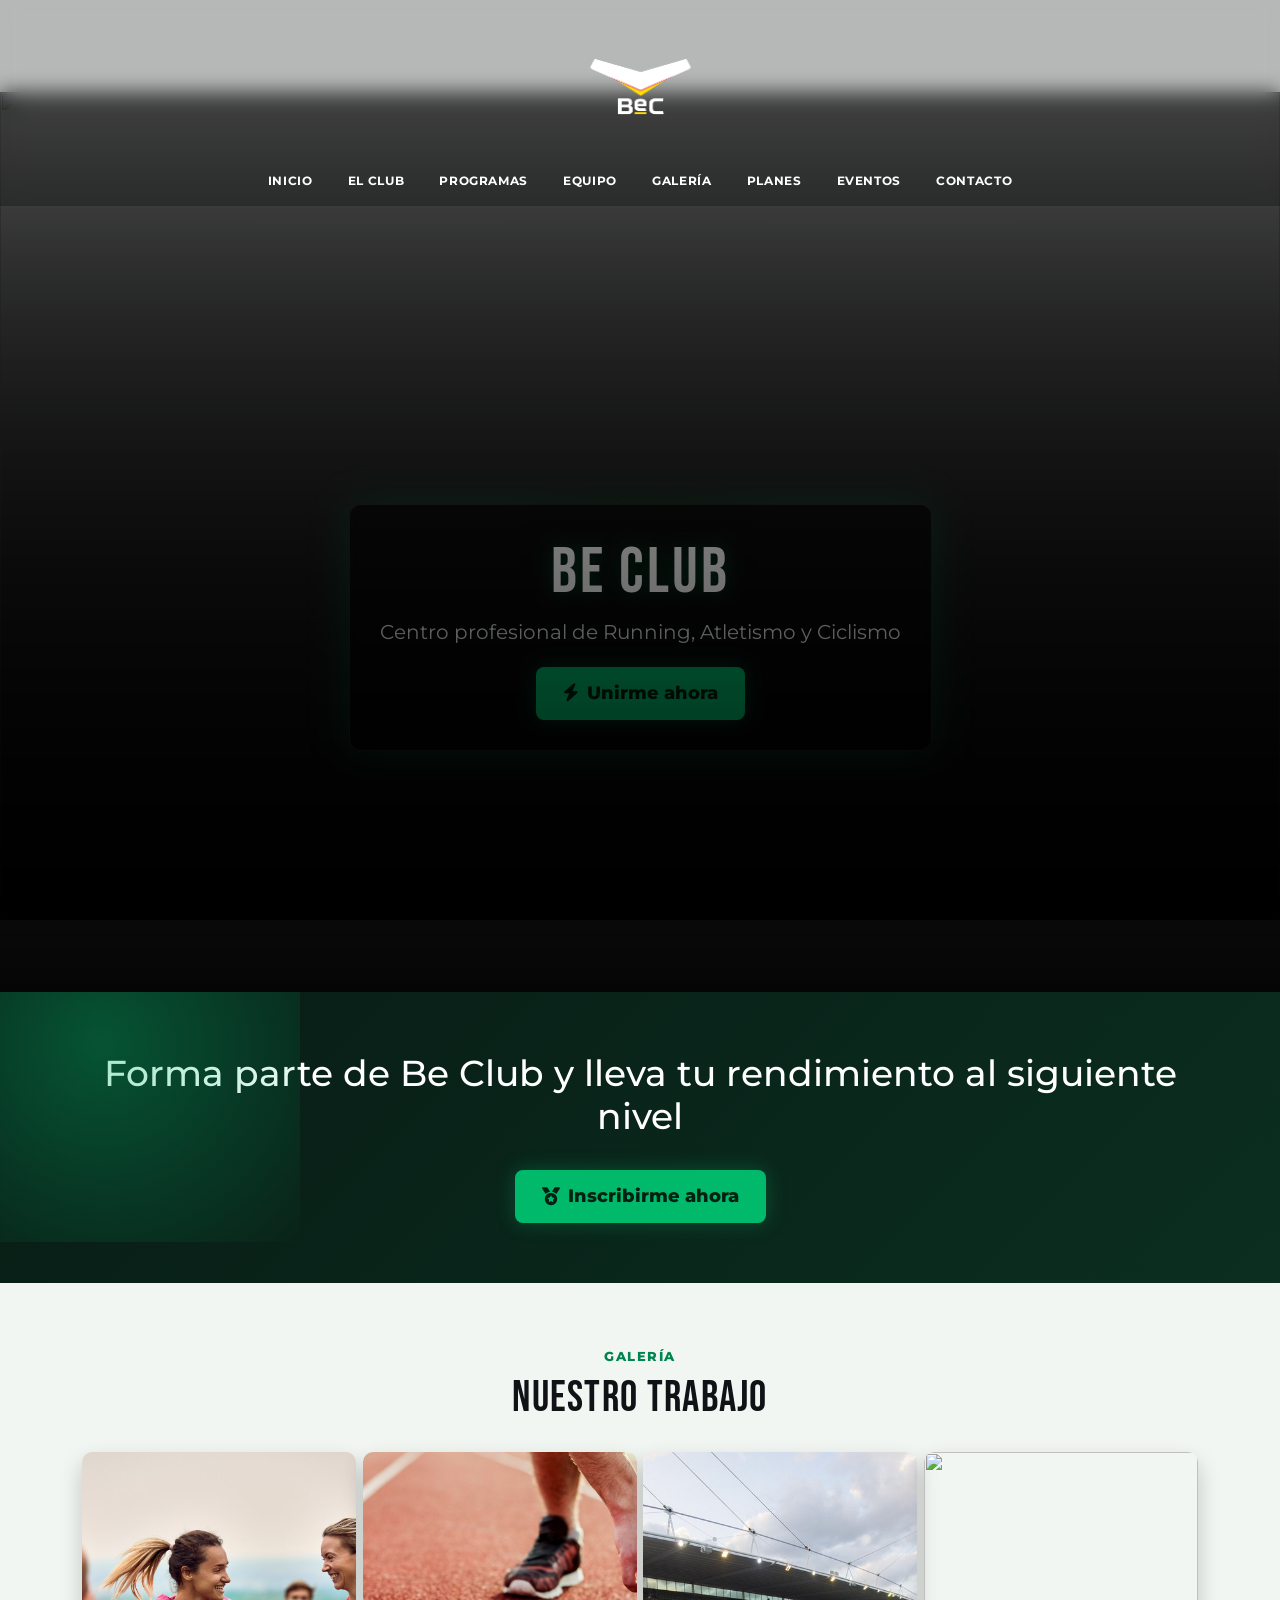
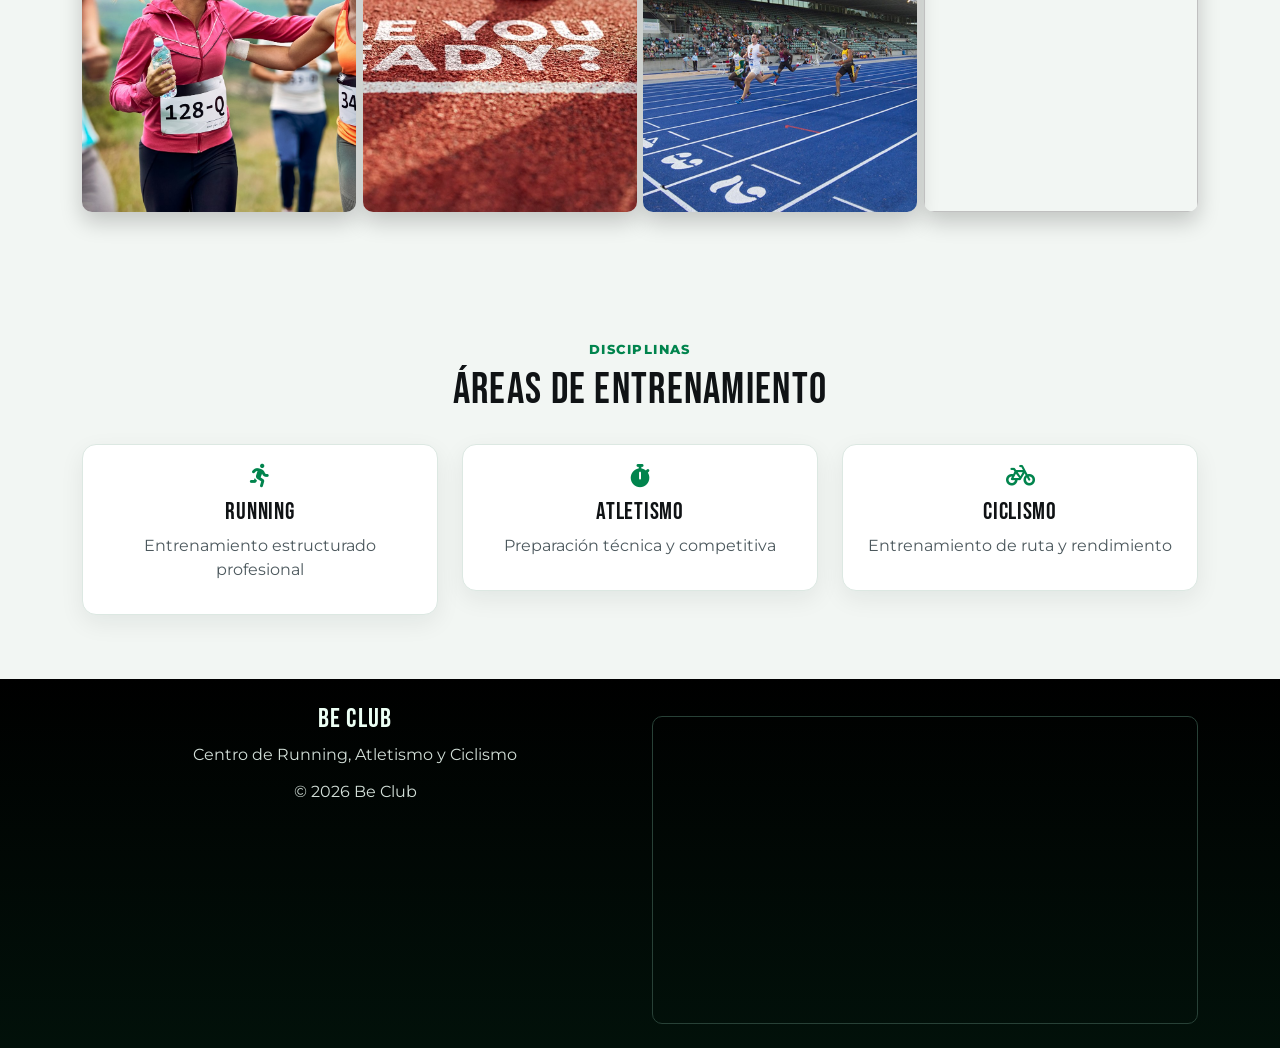
==== index.html @ 6abadcc3 "commit" ====
<!DOCTYPE html>
<html lang="es">
<head>

<meta charset="UTF-8">
<meta name="viewport" content="width=device-width, initial-scale=1.0">

<title>Be Club | Centro de Running, Atletismo y Ciclismo</title>

<meta name="keywords" content="running, atletismo, ciclismo, club deportivo, entrenamiento, alto rendimiento, bogota">
<meta name="author" content="Daniel Camargo">
<meta name="description" content="Be Club es un centro de rendimiento especializado en running, atletismo y ciclismo.">

<link rel="preconnect" href="https://fonts.googleapis.com">

<link href="https://fonts.googleapis.com/css2?family=Bebas+Neue&family=Montserrat:wght@400;500;700;800&display=swap" rel="stylesheet">

<link rel="stylesheet" href="https://cdn.jsdelivr.net/npm/bootstrap@5.3.3/dist/css/bootstrap.min.css">

<link rel="stylesheet" href="https://cdnjs.cloudflare.com/ajax/libs/font-awesome/6.5.2/css/all.min.css">

<link rel="stylesheet" href="style1.css">
<link rel="stylesheet" href="elite.css">
<link rel="stylesheet" href="ultra-elite.css">


<style>

/* HERO MEJORADO */

.hero-section{

margin-top:92px;

}

.carousel-item{

height:92vh;

min-height:600px;

}

.carousel-item img{

height:100%;

object-fit:cover;

filter:brightness(65%);

}

.carousel-caption{

bottom:18%;

animation:fadeUp 1.5s ease;

}

.caption-box{

background:rgba(0,0,0,0.55);

padding:30px;

border-radius:12px;

backdrop-filter:blur(4px);

}

.caption-box h1{

font-size:64px;

font-family:'Bebas Neue';

letter-spacing:3px;

}

.caption-box p{

font-size:20px;

margin-bottom:20px;

}

.btn-main{

font-size:18px;

padding:12px 26px;

}

/* CTA */

.cta-strip{

background:linear-gradient(135deg,#081c15,#0b2e20);

padding:60px 0;

}

.cta-strip h2{

font-size:36px;

}

/* animacion */

@keyframes fadeUp{

from{

opacity:0;

transform:translateY(40px);

}

to{

opacity:1;

transform:translateY(0);

}

}

</style>


</head>

<body>


<header class="navbar">

<div class="logo">

<a href="index.html">

<img src="img/Logo_Final_BeClub-03.png" alt="Be Club">

</a>

</div>


<nav class="menu">

<ul>

<li><a href="index.html">Inicio</a></li>

<li><a href="info_club.html">El Club</a></li>

<li><a href="servicios.html">Programas</a></li>

<li><a href="instructores.html">Equipo</a></li>

<li><a href="galeria.html">Galería</a></li>

<li><a href="planes.html">Planes</a></li>

<li><a href="eventos.html">Eventos</a></li>

<li><a href="formularios/formulario.html">Contacto</a></li>

</ul>

</nav>

</header>



<!-- HERO MEJORADO -->

<section class="hero-section">

<div id="carouselExampleCaptions" class="carousel slide carousel-fade" data-bs-ride="carousel">


<div class="carousel-inner">


<div class="carousel-item active">

<img src="img/IMG_3329.jpg" class="d-block w-100">

<div class="carousel-caption">

<div class="caption-box">

<h1>BE CLUB</h1>

<p>

Centro profesional de Running, Atletismo y Ciclismo

</p>

<a class="btn-main" href="formularios/formulario.html">

<i class="fa-solid fa-bolt"></i>

Unirme ahora

</a>

</div>

</div>

</div>



<div class="carousel-item">

<img src="img/8.jpg" class="d-block w-100">

<div class="carousel-caption">

<div class="caption-box">

<h1>Entrena como profesional</h1>

<p>

Programas diseñados con metodología de alto rendimiento

</p>

<a class="btn-main" href="planes.html">

Ver programas

</a>

</div>

</div>

</div>


<div class="carousel-item">

<img src="img/13.jpg" class="d-block w-100">

<div class="carousel-caption">

<div class="caption-box">

<h1>Supera tus límites</h1>

<p>

Entrenamiento profesional en Running, Atletismo y Ciclismo

</p>

<a class="btn-main" href="formularios/formulario.html">

Inscribirme

</a>

</div>

</div>

</div>


</div>


</div>

</section>



<!-- CTA -->

<section class="cta-strip">

<div class="container text-center">

<h2>

Forma parte de Be Club y lleva tu rendimiento al siguiente nivel

</h2>

<br>

<a class="btn-main" href="formularios/formulario.html">

<i class="fa-solid fa-medal"></i>

Inscribirme ahora

</a>

</div>

</section>



<!-- GALERIA -->

<section id="trabajo" class="section-block">

<div class="container">

<div class="section-header text-center">

<p class="section-tag">Galería</p>

<h2>Nuestro Trabajo</h2>

</div>

<div class="contenedor-galeria">

<div class="galeria">

<div class="contenedor-imagen">

<img src="img/13.jpg">

</div>

<div class="contenedor-imagen">

<img src="img/12.jpg">

</div>

<div class="contenedor-imagen">

<img src="img/8.jpg">

</div>

<div class="contenedor-imagen">

<img src="img/IMG_3234.jpg">

</div>

</div>

</div>

</div>

</section>



<!-- DISCIPLINAS -->

<section class="section-block">

<div class="container">

<div class="section-header text-center">

<p class="section-tag">Disciplinas</p>

<h2>Áreas de Entrenamiento</h2>

</div>

<div class="row g-4">


<div class="col-md-4">

<div class="feature-card text-center">

<i class="fa-solid fa-person-running"></i>

<h3>Running</h3>

<p>Entrenamiento estructurado profesional</p>

</div>

</div>


<div class="col-md-4">

<div class="feature-card text-center">

<i class="fa-solid fa-stopwatch"></i>

<h3>Atletismo</h3>

<p>Preparación técnica y competitiva</p>

</div>

</div>


<div class="col-md-4">

<div class="feature-card text-center">

<i class="fa-solid fa-bicycle"></i>

<h3>Ciclismo</h3>

<p>Entrenamiento de ruta y rendimiento</p>

</div>

</div>


</div>

</div>

</section>



<!-- FOOTER CON MAPA -->

<footer class="site-footer py-4">

<div class="container">

<div class="row">

<div class="col-md-6 text-center">

<h5>Be Club</h5>

<p>Centro de Running, Atletismo y Ciclismo</p>

<p>© <span id="year"></span> Be Club</p>

</div>


<div class="col-md-6">

<div class="ratio ratio-16x9 map-frame">

<iframe

src="https://www.google.com/maps/embed?pb=!1m18!1m12!1m3!1d63623.18732448249!2d-74.1394275263123!3d4.6917374873917606"

loading="lazy">

</iframe>

</div>

</div>


</div>

</div>

</footer>



<script src="https://cdn.jsdelivr.net/npm/bootstrap@5.3.3/dist/js/bootstrap.bundle.min.js"></script>


<script>

document.getElementById("year").textContent = new Date().getFullYear();

const navbar = document.querySelector(".navbar");

window.addEventListener("scroll", function(){

navbar.classList.toggle("scrolled", window.scrollY > 20);

});


</script>


<script>

const reveals = document.querySelectorAll(".section-block");

window.addEventListener("scroll", () => {

reveals.forEach(section => {

const top = section.getBoundingClientRect().top;

if(top < window.innerHeight - 100){

section.classList.add("active");

}

});

});

</script>

</body>
</html>
---- style1.css ----
:root {
    --bg-dark: #09120e;
    --bg-light: #f2f6f3;
    --text-dark: #101315;
    --text-soft: #4c585d;
    --brand: #00b96b;
    --brand-strong: #01844d;
    --card-bg: #ffffff;
    --stroke: #dce8e2;
}

* {
    box-sizing: border-box;
}

html {
    scroll-behavior: smooth;
}

body {
    margin: 0;
    padding: 0;
    font-family: 'Montserrat', sans-serif;
    color: var(--text-dark);
    background: var(--bg-light);
}

img {
    max-width: 100%;
    display: block;
}

section,
footer {
    scroll-margin-top: 92px;
}

.navbar {
    position: fixed;
    top: 0;
    left: 0;
    right: 0;
    z-index: 1000;
    display: flex;
    flex-direction: column;
    align-items: center;
    gap: 0.6rem;
    padding: 0.85rem 1rem;
    background: linear-gradient(180deg, rgba(3, 16, 10, 0.95), rgba(3, 16, 10, 0.6));
    backdrop-filter: blur(4px);
    transition: background-color 0.25s ease, box-shadow 0.25s ease;
}

.navbar.scrolled {
    background: rgba(8, 20, 14, 0.97);
    box-shadow: 0 8px 24px rgba(0, 0, 0, 0.25);
}

.logo img {
    width: 145px;
}

.menu ul {
    list-style: none;
    display: flex;
    flex-wrap: wrap;
    justify-content: center;
    gap: 0.6rem;
    margin: 0;
    padding: 0;
}

.menu a {
    text-decoration: none;
    color: #ffffff;
    font-weight: 700;
    text-transform: uppercase;
    letter-spacing: 0.05em;
    font-size: 0.78rem;
    padding: 0.55rem 0.8rem;
    border-radius: 999px;
    transition: background-color 0.25s ease, color 0.25s ease;
}

.menu a:hover,
.menu a:focus-visible {
    background: var(--brand);
    color: #03120b;
}

.hero-section {
    margin-top: 92px;
}

.carousel-item {
    position: relative;
    min-height: calc(100vh - 92px);
    max-height: 860px;
}

.carousel-item::before {
    content: "";
    position: absolute;
    inset: 0;
    background: linear-gradient(180deg, rgba(0, 0, 0, 0.15) 0%, rgba(0, 0, 0, 0.58) 100%);
    z-index: 1;
}

.carousel-item img {
    width: 100%;
    height: calc(100vh - 92px);
    min-height: 420px;
    object-fit: cover;
}

.carousel-caption {
    z-index: 2;
    bottom: 4rem;
}

.caption-box {
    display: inline-block;
    max-width: 760px;
    background: rgba(8, 18, 13, 0.55);
    border: 1px solid rgba(255, 255, 255, 0.2);
    border-radius: 14px;
    backdrop-filter: blur(3px);
    padding: 1.25rem 1.5rem;
}

.caption-box h1,
.caption-box h2,
.section-header h2,
.feature-card h3,
.coach-card h3,
.store-card h3,
.about h2,
.events h2,
.accordion-button {
    font-family: 'Bebas Neue', sans-serif;
    letter-spacing: 0.03em;
}

.caption-box h1,
.caption-box h2 {
    color: #ffffff;
    font-size: clamp(2rem, 3.8vw, 3.25rem);
    margin-bottom: 0.35rem;
}

.caption-box p {
    color: #edf4ef;
    font-size: clamp(0.95rem, 1.5vw, 1.15rem);
    margin-bottom: 1rem;
}

.btn-main {
    display: inline-flex;
    align-items: center;
    gap: 0.5rem;
    text-decoration: none;
    background: var(--brand);
    color: #042012;
    font-weight: 800;
    padding: 0.72rem 1.25rem;
    border-radius: 8px;
    border: 1px solid transparent;
    transition: transform 0.22s ease, background-color 0.22s ease, color 0.22s ease;
}

.btn-main:hover,
.btn-main:focus-visible {
    transform: translateY(-1px);
    background: var(--brand-strong);
    color: #e9fff3;
}

.cta-strip {
    background: linear-gradient(110deg, #061910 0%, #0e2a1a 45%, #1a3f28 100%);
    color: #ffffff;
    padding: 2rem 1rem;
}

.cta-content {
    display: flex;
    flex-wrap: wrap;
    align-items: center;
    justify-content: space-between;
    gap: 1rem;
}

.cta-content h2 {
    margin: 0;
    font-size: clamp(1.3rem, 3vw, 2rem);
}

.section-block {
    padding: 4rem 0;
}

.light-section {
    background: #ffffff;
}

.section-header {
    margin-bottom: 1.7rem;
}

.section-tag {
    margin: 0;
    text-transform: uppercase;
    letter-spacing: 0.11em;
    color: var(--brand-strong);
    font-size: 0.82rem;
    font-weight: 800;
}

.section-header h2 {
    margin: 0.35rem 0 0;
    font-size: clamp(1.8rem, 4vw, 2.7rem);
}

.feature-card,
.coach-card,
.store-card {
    background: var(--card-bg);
    border: 1px solid var(--stroke);
    border-radius: 14px;
    padding: 1.2rem;
    box-shadow: 0 8px 24px rgba(15, 31, 23, 0.07);
    transition: transform 0.2s ease, box-shadow 0.2s ease;
}

.feature-card:hover,
.coach-card:hover,
.store-card:hover {
    transform: translateY(-4px);
    box-shadow: 0 14px 28px rgba(15, 31, 23, 0.12);
}

.feature-card i {
    color: var(--brand-strong);
    font-size: 1.45rem;
    margin-bottom: 0.65rem;
}

.feature-card h3,
.coach-card h3,
.store-card h3 {
    font-size: 1.5rem;
    margin: 0 0 0.45rem;
}

.feature-card p,
.coach-card p,
.store-card p,
.about p,
.events p,
.events li,
.accordion-body,
.site-footer p {
    color: var(--text-soft);
    margin-bottom: 0.8rem;
}

.feature-card a,
.store-card a {
    color: var(--brand-strong);
    font-weight: 700;
    text-decoration: none;
}

.contenedor-galeria {
    display: flex;
    justify-content: center;
}

.galeria {
    display: flex;
    gap: 0.6rem;
    width: 100%;
    align-items: stretch; /* asegura misma altura */
}

.contenedor-imagen {
    flex: 1;
    height: 360px;
    overflow: hidden;
    border-radius: 12px;
    position: relative;
}

.galeria {
    display: flex;
    gap: 0.4rem;
    width: 100%;
}

.contenedor-imagen figure {
    width: 100%;
    height: 100%;
    margin: 0; /* elimina espacio extra */
}

.contenedor-imagen img {
    width: 100%;
    height: 100%;
    object-fit: cover; /* llena el cuadro sin deformarse */
    object-position: center; /* centra la imagen */
}

.contenedor-imagen {
    flex: 1;
    height: 360px;
    overflow: hidden;
    border-radius: 10px;
    box-shadow: 0 10px 22px rgba(0, 0, 0, 0.2);
    transition: flex 0.38s ease;
}

.contenedor-imagen img {
    width: 100%;
    height: 100%;
    object-fit: cover;
}

.contenedor-imagen:hover {
    flex: 2;
}

.about h2,
.events h2 {
    font-size: clamp(1.8rem, 3.5vw, 2.5rem);
}

.coach-card img {
    width: 100%;
    aspect-ratio: 4 / 3;
    object-fit: cover;
    border-radius: 9px;
    margin-bottom: 0.8rem;
}

.events ul {
    list-style: none;
    padding-left: 0;
    margin-bottom: 1rem;
}

.events li {
    padding-left: 1.5rem;
    position: relative;
}

.events li::before {
    content: "";
    width: 0.55rem;
    height: 0.55rem;
    border-radius: 50%;
    background: var(--brand);
    position: absolute;
    left: 0;
    top: 0.45rem;
}

.store-card .price {
    font-size: 1.1rem;
    font-weight: 800;
    color: #102b1b;
}

.store-card.featured {
    border: 2px solid var(--brand);
}

.accordion-item {
    border: 1px solid var(--stroke);
    margin-bottom: 0.7rem;
    border-radius: 8px;
    overflow: hidden;
}

.accordion-button {
    font-size: 1.35rem;
    background: #ffffff;
    color: #133120;
}

.accordion-button:not(.collapsed) {
    background: #e8f8ef;
    color: #0f2f1d;
}

.accordion-button:focus {
    box-shadow: 0 0 0 0.2rem rgba(0, 185, 107, 0.18);
}

.site-footer {
    background: #0a1610;
    color: #ecfff4;
}

.site-footer h5 {
    font-family: 'Bebas Neue', sans-serif;
    letter-spacing: 0.04em;
    font-size: 1.7rem;
}

.site-footer p,
.site-footer a {
    color: #d2dfd8;
}

.site-footer a {
    text-decoration: none;
}

.site-footer a:hover {
    color: #ffffff;
}

.social-list li {
    margin-bottom: 0.45rem;
}

.social-list i {
    width: 1.1rem;
    margin-right: 0.4rem;
}

.map-frame {
    margin-top: 0.8rem;
    border: 1px solid #284137;
    border-radius: 10px;
    overflow: hidden;
}

.site-footer hr {
    border-color: rgba(255, 255, 255, 0.2);
}

.footer-copy p {
    margin: 0;
}

@media (max-width: 991.98px) {
    .navbar {
        padding: 0.75rem;
    }

    .menu a {
        font-size: 0.72rem;
        padding: 0.45rem 0.7rem;
    }

    .carousel-caption {
        bottom: 2.5rem;
    }

    .caption-box {
        padding: 0.95rem 1.05rem;
    }

    .contenedor-imagen,
    .contenedor-imagen img {
        height: 280px;
    }
}

@media (max-width: 767.98px) {
    .hero-section {
        margin-top: 110px;
    }

    .carousel-item,
    .carousel-item img {
        min-height: 420px;
        height: 420px;
    }

    .carousel-caption {
        display: block !important;
    }

    .caption-box {
        max-width: 90%;
    }

    .cta-content {
        justify-content: center;
        text-align: center;
    }

    .galeria {
        flex-direction: column;
    }

    .contenedor-imagen,
    .contenedor-imagen:hover {
        flex: initial;
        height: 220px;
    }

    .section-block {
        padding: 3rem 0;
    }
}




/* ============================= */
/* HERO IMPACTO PROFESIONAL */
/* ============================= */

.hero-section {

position: relative;

overflow: hidden;

}

/* overlay extra profesional */

.carousel-item::after {

content:"";

position:absolute;

inset:0;

background:

linear-gradient(

180deg,

rgba(0,0,0,0.25) 0%,

rgba(0,0,0,0.55) 50%,

rgba(0,0,0,0.85) 100%

);

z-index:1;

}


/* caption animacion */

.carousel-caption {

z-index:3;

animation: heroFade 1.2s ease;

}


/* caja hero mejorada */

.caption-box {

box-shadow:

0 20px 60px rgba(0,0,0,0.45),

0 0 0 1px rgba(255,255,255,0.05);

}


/* titulo hero impacto */

.caption-box h1 {

font-size: clamp(2.8rem, 6vw, 5rem);

letter-spacing: 0.08em;

text-shadow:

0 4px 20px rgba(0,0,0,0.6);

}


/* texto hero */

.caption-box p {

font-size: clamp(1.1rem, 2vw, 1.4rem);

opacity: 0.95;

}


/* boton hero pro */

.btn-main {

box-shadow:

0 6px 18px rgba(0,185,107,0.35);

}

.btn-main:hover {

box-shadow:

0 10px 28px rgba(0,185,107,0.55);

}


/* ============================= */
/* NAVBAR PROFESIONAL */
/* ============================= */

.navbar {

transition: all 0.3s ease;

}

.navbar.scrolled {

background: rgba(4,14,9,0.98);

box-shadow:

0 6px 24px rgba(0,0,0,0.4);

}


/* ============================= */
/* CTA IMPACTO */
/* ============================= */

.cta-strip {

background:

linear-gradient(

90deg,

#03150d,

#083a22,

#03150d

);

position: relative;

overflow:hidden;

}

.cta-strip::before {

content:"";

position:absolute;

width:400px;

height:400px;

background: radial-gradient(

circle,

rgba(0,185,107,0.35),

transparent

);

top:-150px;

left:-100px;

}


/* ============================= */
/* CARDS PROFESIONALES */
/* ============================= */

.feature-card {

transition: all 0.3s ease;

}

.feature-card:hover {

transform: translateY(-8px) scale(1.02);

box-shadow:

0 20px 50px rgba(0,0,0,0.15);

}


/* ============================= */
/* GALERIA EFECTO PRO */
/* ============================= */

.contenedor-imagen {

transition: all 0.4s ease;

}

.contenedor-imagen:hover {

transform: scale(1.03);

z-index:2;

}


/* ============================= */
/* FOOTER PROFESIONAL */
/* ============================= */

.site-footer {

background:

linear-gradient(

180deg,

#08140e,

#020805

);

}


/* ============================= */
/* ANIMACIONES */
/* ============================= */

@keyframes heroFade {

from {

opacity:0;

transform: translateY(30px);

}

to {

opacity:1;

transform: translateY(0);

}

}


/* ============================= */
/* EFECTO ENTRADA SUAVE */
/* ============================= */

.section-block {

animation: sectionFade 1s ease;

}

@keyframes sectionFade {

from {

opacity:0;

transform: translateY(40px);

}

to {

opacity:1;

transform: translateY(0);

}

}
---- elite.css ----
/* ============================= */
/* HERO VIDEO / SUPER HERO */
/* ============================= */

.hero-section {

position: relative;

height: 100vh;

overflow: hidden;

}

.hero-section::before {

content:"";

position:absolute;

inset:0;

background:

linear-gradient(

180deg,

rgba(0,0,0,0.3),

rgba(0,0,0,0.85)

);

z-index:1;

}

/* imagen hero elite */

.carousel-item img {

transform: scale(1.08);

animation: heroZoom 12s ease forwards;

}

@keyframes heroZoom {

from {transform: scale(1.15);}
to {transform: scale(1);}

}


/* texto hero elite */

.caption-box {

animation: heroText 1.4s ease;

}

@keyframes heroText {

from {

opacity:0;

transform: translateY(60px);

}

to {

opacity:1;

transform: translateY(0);

}

}

.caption-box h1 {

font-size: clamp(3rem, 7vw, 6rem);

letter-spacing: 0.12em;

text-shadow:

0 0 20px rgba(0,185,107,0.35),

0 0 60px rgba(0,0,0,0.8);

}


/* ============================= */
/* NAVBAR ELITE */
/* ============================= */

.navbar {

transition: all 0.35s ease;

}

.navbar.scrolled {

background: rgba(3,12,8,0.98);

box-shadow:

0 10px 40px rgba(0,0,0,0.5);

}


/* ============================= */
/* BOTONES ELITE */
/* ============================= */

.btn-main {

position: relative;

overflow:hidden;

}

.btn-main::before {

content:"";

position:absolute;

width:120%;

height:100%;

background: linear-gradient(

120deg,

transparent,

rgba(255,255,255,0.3),

transparent

);

left:-120%;

transition: 0.6s;

}

.btn-main:hover::before {

left:120%;

}


/* ============================= */
/* CARDS ELITE */
/* ============================= */

.feature-card {

transition: all 0.4s ease;

}

.feature-card:hover {

transform:

translateY(-12px)

scale(1.04);

box-shadow:

0 25px 60px rgba(0,0,0,0.25);

}


/* ============================= */
/* GALERIA ELITE */
/* ============================= */

.contenedor-imagen {

transition: all 0.5s ease;

}

.contenedor-imagen:hover {

transform: scale(1.06);

z-index:5;

box-shadow:

0 30px 80px rgba(0,0,0,0.45);

}


/* ============================= */
/* CTA ELITE */
/* ============================= */

.cta-strip {

background:

linear-gradient(

90deg,

#02110a,

#00b96b,

#02110a

);

background-size: 200%;

animation: gradientMove 6s infinite linear;

}

@keyframes gradientMove {

0% {background-position: 0%;}
100% {background-position: 200%;}

}


/* ============================= */
/* SCROLL ANIMATION */
/* ============================= */

.reveal {

opacity:0;

transform: translateY(40px);

transition: all 1s ease;

}

.reveal.active {

opacity:1;

transform: translateY(0);

}


/* ============================= */
/* FOOTER ELITE */
/* ============================= */

.site-footer {

background:

linear-gradient(

180deg,

#000,

#02110a

);

}
---- ultra-elite.css ----
/* ============================= */
/* LOADER PRO */
/* ============================= */

.loader {

position: fixed;

inset: 0;

background: #020805;

display: flex;

justify-content: center;

align-items: center;

z-index: 99999;

transition: opacity 0.6s ease;

}

.loader.hidden {

opacity: 0;

pointer-events: none;

}

.loader-circle {

width: 60px;

height: 60px;

border: 4px solid rgba(255,255,255,0.1);

border-top: 4px solid #00b96b;

border-radius: 50%;

animation: spin 1s linear infinite;

}

@keyframes spin {

to { transform: rotate(360deg); }

}


/* ============================= */
/* HERO VIDEO */
/* ============================= */

.hero-video {

position: absolute;

inset: 0;

width: 100%;

height: 100%;

object-fit: cover;

z-index: 0;

}


/* overlay */

.hero-section::after {

content:"";

position:absolute;

inset:0;

background:

linear-gradient(

180deg,

rgba(0,0,0,0.2),

rgba(0,0,0,0.85)

);

z-index:1;

}


/* texto hero ultra */

.caption-box {

backdrop-filter: blur(6px);

background: rgba(0,0,0,0.35);

border: 1px solid rgba(255,255,255,0.1);

box-shadow:

0 0 40px rgba(0,185,107,0.25);

}


/* ============================= */
/* NAVBAR GLASS */
/* ============================= */

.navbar {

backdrop-filter: blur(10px);

background: rgba(0,0,0,0.25);

}


/* ============================= */
/* SCROLL SMOOTH */
/* ============================= */

html {

scroll-behavior: smooth;

}


/* ============================= */
/* FADE ELITE */
/* ============================= */

.fade-up {

opacity: 0;

transform: translateY(60px);

transition: all 1s ease;

}

.fade-up.visible {

opacity: 1;

transform: translateY(0);

}


/* ============================= */
/* BOTONES ELITE */
/* ============================= */

.btn-main {

box-shadow:

0 0 20px rgba(0,185,107,0.3);

}

.btn-main:hover {

box-shadow:

0 0 40px rgba(0,185,107,0.6);

transform: translateY(-3px);

}


/* ============================= */
/* CARDS ULTRA */
/* ============================= */

.feature-card:hover {

box-shadow:

0 40px 100px rgba(0,0,0,0.35);

}


/* ============================= */
/* FOOTER ULTRA */
/* ============================= */

.site-footer {

background:

linear-gradient(

180deg,

#000,

#02110a

);

}
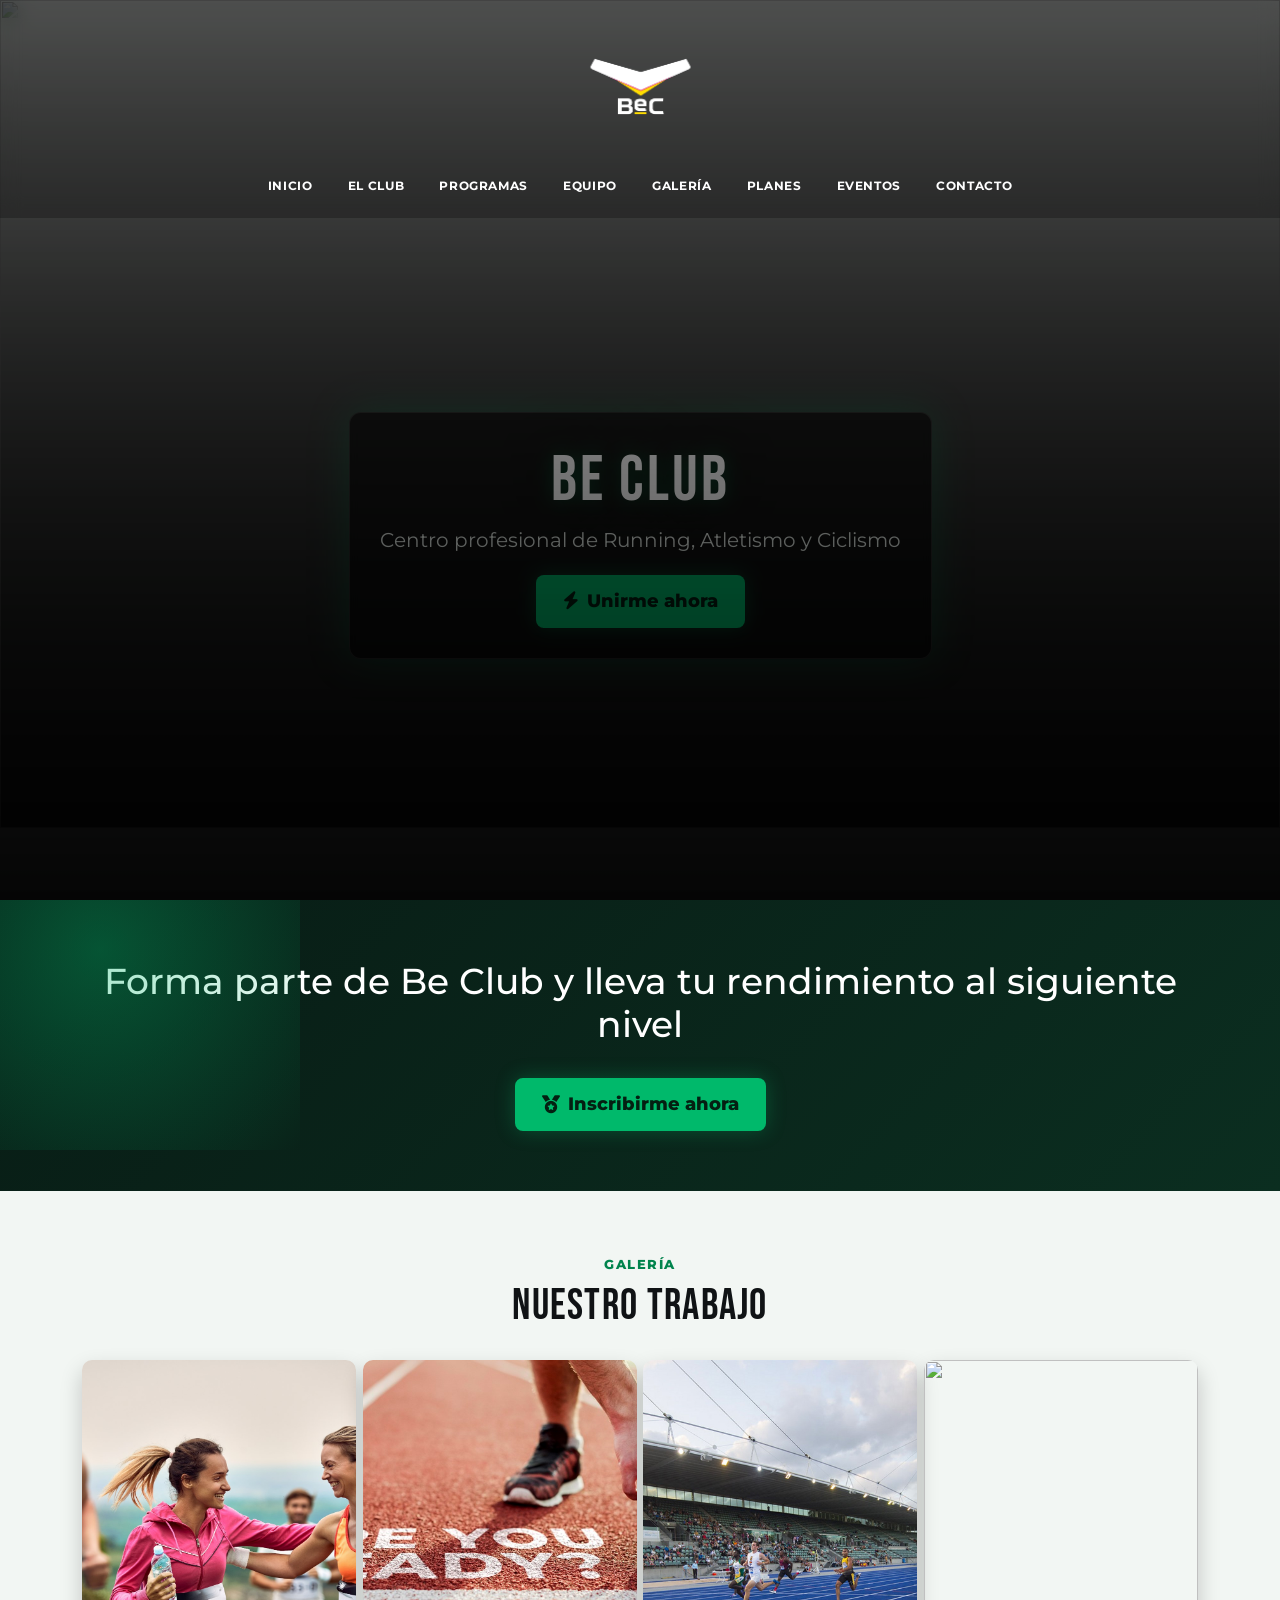
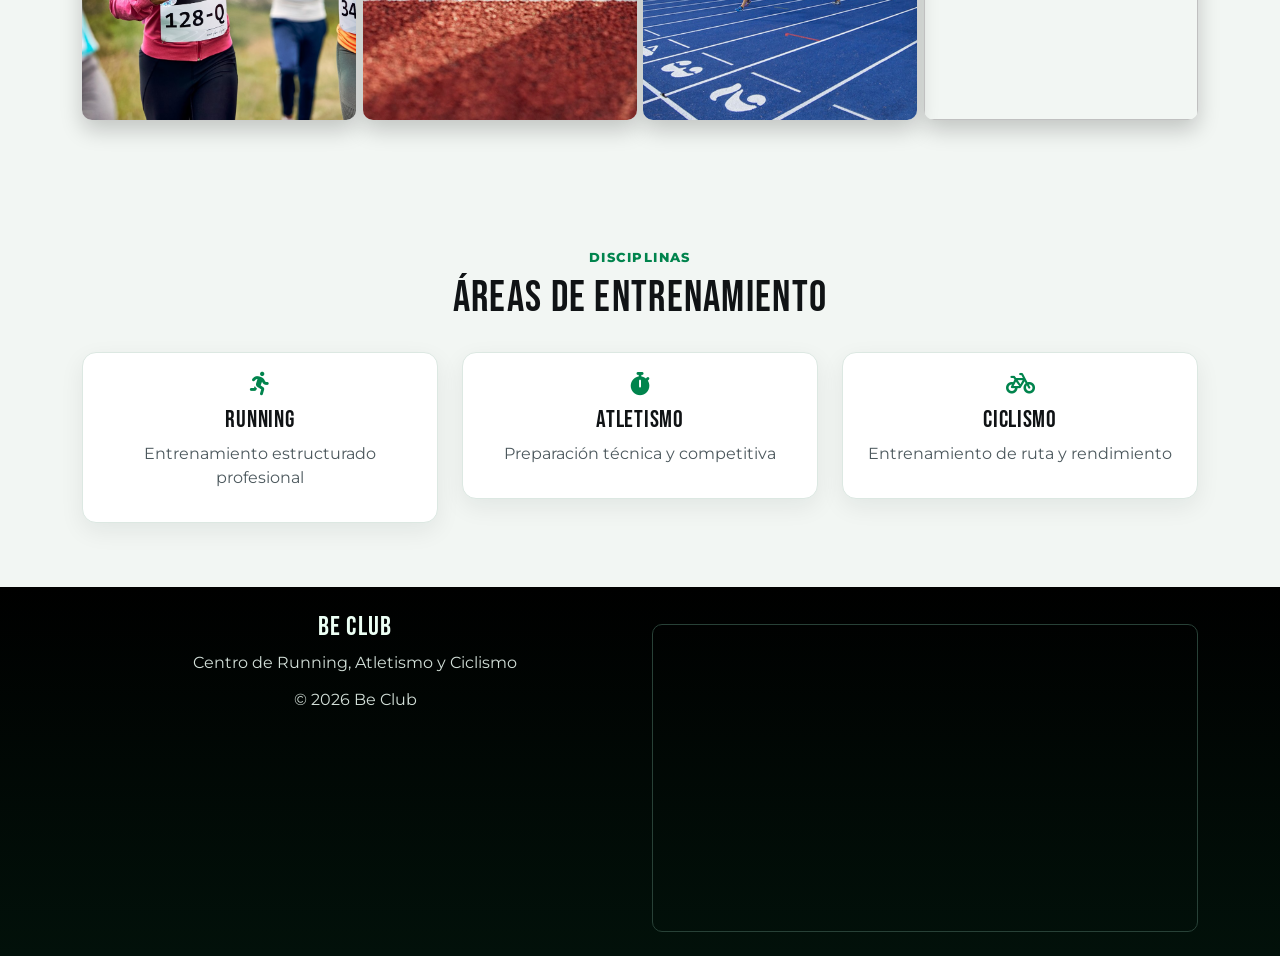
==== commit e4bf71b0: "cambio" ====
--- a/index.html
+++ b/index.html
@@ -30,7 +30,7 @@
 
 .hero-section{
 
-margin-top:92px;
+margin-top:0;
 
 }
 
@@ -137,309 +137,134 @@
 }
 
 </style>
-
-
 </head>
-
 <body>
 
-
 <header class="navbar">
-
-<div class="logo">
-
-<a href="index.html">
-
-<img src="img/Logo_Final_BeClub-03.png" alt="Be Club">
-
-</a>
-
-</div>
-
-
-<nav class="menu">
-
-<ul>
-
-<li><a href="index.html">Inicio</a></li>
-
-<li><a href="info_club.html">El Club</a></li>
-
-<li><a href="servicios.html">Programas</a></li>
-
-<li><a href="instructores.html">Equipo</a></li>
-
-<li><a href="galeria.html">Galería</a></li>
-
-<li><a href="planes.html">Planes</a></li>
-
-<li><a href="eventos.html">Eventos</a></li>
-
-<li><a href="formularios/formulario.html">Contacto</a></li>
-
-</ul>
-
-</nav>
-
+    <div class="logo">
+        <a href="index.html"><img src="img/Logo_Final_BeClub-03.png" alt="Be Club"></a>
+    </div>
+    <nav class="menu">
+        <ul>
+            <li><a href="index.html">Inicio</a></li>
+            <li><a href="info_club.html">El Club</a></li>
+            <li><a href="servicios.html">Programas</a></li> 
+            <li><a href="instructores.html">Equipo</a></li>
+            <li><a href="galeria.html">Galería</a></li>
+            <li><a href="planes.html">Planes</a></li>
+            <li><a href="eventos.html">Eventos</a></li>
+            <li><a href="formularios/formulario.html">Contacto</a></li>
+        </ul>
+    </nav>
 </header>
 
-
-
 <!-- HERO MEJORADO -->
 
 <section class="hero-section">
-
-<div id="carouselExampleCaptions" class="carousel slide carousel-fade" data-bs-ride="carousel">
-
-
-<div class="carousel-inner">
-
-
-<div class="carousel-item active">
-
-<img src="img/IMG_3329.jpg" class="d-block w-100">
-
-<div class="carousel-caption">
-
-<div class="caption-box">
-
-<h1>BE CLUB</h1>
-
-<p>
-
-Centro profesional de Running, Atletismo y Ciclismo
-
-</p>
-
-<a class="btn-main" href="formularios/formulario.html">
-
-<i class="fa-solid fa-bolt"></i>
-
-Unirme ahora
-
-</a>
-
-</div>
-
-</div>
-
-</div>
-
-
-
-<div class="carousel-item">
-
-<img src="img/8.jpg" class="d-block w-100">
-
-<div class="carousel-caption">
-
-<div class="caption-box">
-
-<h1>Entrena como profesional</h1>
-
-<p>
-
-Programas diseñados con metodología de alto rendimiento
-
-</p>
-
-<a class="btn-main" href="planes.html">
-
-Ver programas
-
-</a>
-
-</div>
-
-</div>
-
-</div>
-
-
-<div class="carousel-item">
-
-<img src="img/13.jpg" class="d-block w-100">
-
-<div class="carousel-caption">
-
-<div class="caption-box">
-
-<h1>Supera tus límites</h1>
-
-<p>
-
-Entrenamiento profesional en Running, Atletismo y Ciclismo
-
-</p>
-
-<a class="btn-main" href="formularios/formulario.html">
-
-Inscribirme
-
-</a>
-
-</div>
-
-</div>
-
-</div>
-
-
-</div>
-
-
-</div>
-
+    <div id="carouselExampleCaptions" class="carousel slide carousel-fade" data-bs-ride="carousel">
+        <div class="carousel-inner">
+            <div class="carousel-item active">
+                <img src="img/IMG_3329.jpg" class="d-block w-100">
+                <div class="carousel-caption">
+                    <div class="caption-box">
+                        <h1>BE CLUB</h1>
+                        <p>Centro profesional de Running, Atletismo y Ciclismo</p>
+                        <a class="btn-main" href="formularios/formulario.html">
+                        <i class="fa-solid fa-bolt"></i>Unirme ahora</a>
+                    </div>
+                </div>
+            </div>
+            
+            <div class="carousel-item">
+                <img src="img/8.jpg" class="d-block w-100"> 
+                <div class="carousel-caption">
+                    <div class="caption-box">
+                        <h1>Entrena como profesional</h1>
+                        <p>Programas diseñados con metodología de alto rendimiento</p>
+                        <a class="btn-main" href="planes.html">Ver programas</a>
+                    </div>
+                </div>
+            </div>
+            
+            <div class="carousel-item">
+                <img src="img/13.jpg" class="d-block w-100">
+                <div class="carousel-caption">
+                    <div class="caption-box">
+                        <h1>Supera tus límites</h1>
+                        <p>Entrenamiento profesional en Running, Atletismo y Ciclismo</p>
+                        <a class="btn-main" href="formularios/formulario.html">Inscribirme</a>
+                    </div>
+                </div>
+            </div>
+        </div>
+    </div>
 </section>
 
-
-
 <!-- CTA -->
 
 <section class="cta-strip">
-
-<div class="container text-center">
-
-<h2>
-
-Forma parte de Be Club y lleva tu rendimiento al siguiente nivel
-
-</h2>
-
-<br>
-
-<a class="btn-main" href="formularios/formulario.html">
-
-<i class="fa-solid fa-medal"></i>
-
-Inscribirme ahora
-
-</a>
-
-</div>
-
+    <div class="container text-center">
+        <h2>Forma parte de Be Club y lleva tu rendimiento al siguiente nivel</h2><br>
+        <a class="btn-main" href="formularios/formulario.html">
+        <i class="fa-solid fa-medal"></i>Inscribirme ahora</a>
+    </div>
 </section>
 
-
-
 <!-- GALERIA -->
 
 <section id="trabajo" class="section-block">
-
-<div class="container">
-
-<div class="section-header text-center">
-
-<p class="section-tag">Galería</p>
-
-<h2>Nuestro Trabajo</h2>
-
-</div>
-
-<div class="contenedor-galeria">
-
-<div class="galeria">
-
-<div class="contenedor-imagen">
-
-<img src="img/13.jpg">
-
-</div>
-
-<div class="contenedor-imagen">
-
-<img src="img/12.jpg">
-
-</div>
-
-<div class="contenedor-imagen">
-
-<img src="img/8.jpg">
-
-</div>
-
-<div class="contenedor-imagen">
-
-<img src="img/IMG_3234.jpg">
-
-</div>
-
-</div>
-
-</div>
-
-</div>
-
+    <div class="container">
+        <div class="section-header text-center">
+            <p class="section-tag">Galería</p>
+            <h2>Nuestro Trabajo</h2>
+        </div>
+        
+        <div class="contenedor-galeria">
+            <div class="galeria">
+                <div class="contenedor-imagen"><img src="img/13.jpg"></div>
+                <div class="contenedor-imagen"><img src="img/12.jpg"></div>
+                <div class="contenedor-imagen"><img src="img/8.jpg"></div>
+                <div class="contenedor-imagen"><img src="img/IMG_3234.jpg"></div>
+            </div>
+        </div>
+    </div>
 </section>
 
-
-
 <!-- DISCIPLINAS -->
 
 <section class="section-block">
-
-<div class="container">
-
-<div class="section-header text-center">
-
-<p class="section-tag">Disciplinas</p>
-
-<h2>Áreas de Entrenamiento</h2>
-
-</div>
-
-<div class="row g-4">
-
-
-<div class="col-md-4">
-
-<div class="feature-card text-center">
-
-<i class="fa-solid fa-person-running"></i>
-
-<h3>Running</h3>
-
-<p>Entrenamiento estructurado profesional</p>
-
-</div>
-
-</div>
-
-
-<div class="col-md-4">
-
-<div class="feature-card text-center">
-
-<i class="fa-solid fa-stopwatch"></i>
-
-<h3>Atletismo</h3>
-
-<p>Preparación técnica y competitiva</p>
-
-</div>
-
-</div>
-
-
-<div class="col-md-4">
-
-<div class="feature-card text-center">
-
-<i class="fa-solid fa-bicycle"></i>
-
-<h3>Ciclismo</h3>
-
-<p>Entrenamiento de ruta y rendimiento</p>
-
-</div>
-
-</div>
-
-
-</div>
-
-</div>
-
+    <div class="container">
+        <div class="section-header text-center">
+            <p class="section-tag">Disciplinas</p>
+            <h2>Áreas de Entrenamiento</h2>
+        </div>
+        
+        <div class="row g-4">
+            <div class="col-md-4">
+                <div class="feature-card text-center">
+                    <i class="fa-solid fa-person-running"></i>
+                    <h3>Running</h3>
+                    <p>Entrenamiento estructurado profesional</p>
+                </div>
+            </div>
+            
+            <div class="col-md-4">
+                <div class="feature-card text-center">
+                    <i class="fa-solid fa-stopwatch"></i>
+                    <h3>Atletismo</h3>
+                    <p>Preparación técnica y competitiva</p>
+                </div>
+            </div>
+            
+            <div class="col-md-4">
+                <div class="feature-card text-center">
+                    <i class="fa-solid fa-bicycle"></i>   
+                    <h3>Ciclismo</h3>   
+                    <p>Entrenamiento de ruta y rendimiento</p>
+                </div>
+            </div>
+        </div>  
+    </div>   
 </section>
 
 
@@ -447,43 +272,23 @@
 <!-- FOOTER CON MAPA -->
 
 <footer class="site-footer py-4">
-
-<div class="container">
-
-<div class="row">
-
-<div class="col-md-6 text-center">
-
-<h5>Be Club</h5>
-
-<p>Centro de Running, Atletismo y Ciclismo</p>
-
-<p>© <span id="year"></span> Be Club</p>
-
-</div>
-
-
-<div class="col-md-6">
-
-<div class="ratio ratio-16x9 map-frame">
-
-<iframe
-
-src="https://www.google.com/maps/embed?pb=!1m18!1m12!1m3!1d63623.18732448249!2d-74.1394275263123!3d4.6917374873917606"
-
-loading="lazy">
-
-</iframe>
-
-</div>
-
-</div>
-
-
-</div>
-
-</div>
-
+    <div class="container">
+        <div class="row">
+            <div class="col-md-6 text-center">
+                <h5>Be Club</h5>
+                <p>Centro de Running, Atletismo y Ciclismo</p>
+                <p>© <span id="year"></span> Be Club</p>
+            </div>
+            <div class="col-md-6">
+                <div class="ratio ratio-16x9 map-frame">
+                    <iframe
+                    src="https://www.google.com/maps/embed?pb=!1m18!1m12!1m3!1d63623.18732448249!2d-74.1394275263123!3d4.6917374873917606"
+                    loading="lazy">
+                    </iframe> 
+                </div>
+            </div>
+        </div>
+    </div>
 </footer>
 
 
@@ -530,4 +335,4 @@
 </script>
 
 </body>
-</html>+</html>
--- a/style1.css
+++ b/style1.css
@@ -51,9 +51,56 @@
     transition: background-color 0.25s ease, box-shadow 0.25s ease;
 }
 
+.nav-top {
+    width: 100%;
+    display: flex;
+    align-items: center;
+    justify-content: center;
+    position: relative;
+}
+
 .navbar.scrolled {
     background: rgba(8, 20, 14, 0.97);
     box-shadow: 0 8px 24px rgba(0, 0, 0, 0.25);
+}
+
+.menu-toggle {
+    display: none;
+    align-items: center;
+    justify-content: center;
+    flex-direction: column;
+    gap: 4px;
+    width: 42px;
+    height: 42px;
+    border: 1px solid rgba(255, 255, 255, 0.25);
+    border-radius: 10px;
+    background: rgba(5, 20, 12, 0.72);
+    cursor: pointer;
+    position: absolute;
+    right: 0;
+    top: 50%;
+    transform: translateY(-50%);
+    padding: 0;
+}
+
+.menu-toggle span {
+    width: 18px;
+    height: 2px;
+    border-radius: 4px;
+    background: #ffffff;
+    transition: transform 0.2s ease, opacity 0.2s ease;
+}
+
+.navbar.menu-open .menu-toggle span:nth-child(1) {
+    transform: translateY(6px) rotate(45deg);
+}
+
+.navbar.menu-open .menu-toggle span:nth-child(2) {
+    opacity: 0;
+}
+
+.navbar.menu-open .menu-toggle span:nth-child(3) {
+    transform: translateY(-6px) rotate(-45deg);
 }
 
 .logo img {
@@ -88,8 +135,80 @@
     color: #03120b;
 }
 
+@media (min-width: 992px) {
+    .navbar {
+        flex-direction: column;
+        align-items: center;
+        justify-content: flex-start;
+        gap: 0.6rem;
+        padding: 0.85rem 1rem;
+    }
+
+    .nav-top {
+        width: 100%;
+        min-height: 0;
+        position: relative;
+        justify-content: center;
+    }
+
+    .logo {
+        margin: 0 auto;
+    }
+
+    .menu-toggle {
+        display: none !important;
+    }
+
+    .menu {
+        width: auto;
+        max-height: none !important;
+        opacity: 1 !important;
+        overflow: visible !important;
+        transform: none !important;
+        pointer-events: auto !important;
+        border: 0 !important;
+        border-radius: 0 !important;
+        background: transparent !important;
+        padding: 0 !important;
+        margin-top: 0 !important;
+    }
+
+    .menu ul {
+        display: flex !important;
+        flex-direction: row !important;
+        flex-wrap: wrap !important;
+        justify-content: center !important;
+        overflow: visible !important;
+        gap: 0.6rem;
+        margin: 0;
+        padding: 0;
+    }
+
+    .menu ul li {
+        width: auto;
+        flex: 0 0 auto;
+    }
+
+    .menu a {
+        display: inline-flex;
+        white-space: nowrap;
+        text-align: center;
+        font-size: 0.78rem !important;
+        padding: 0.55rem 0.8rem !important;
+    }
+
+    .hero-section > .container.text-center {
+        padding-top: 13.2rem !important;
+        padding-bottom: 1.4rem;
+    }
+
+    .hero-section h1[style*="margin-top"] {
+        margin-top: 0.35rem !important;
+    }
+}
+
 .hero-section {
-    margin-top: 92px;
+    margin-top: 0;
 }
 
 .carousel-item {
@@ -469,7 +588,7 @@
 
 @media (max-width: 767.98px) {
     .hero-section {
-        margin-top: 110px;
+        margin-top: 0;
     }
 
     .carousel-item,
@@ -522,14 +641,203 @@
 }
 
 /* overlay extra profesional */
-
 .carousel-item::after {
+    content: "";
+    position: absolute;
+    inset: 0;
+    background: linear-gradient(180deg, rgba(0,0,0,0.08) 0%, rgba(0,0,0,0.22) 55%, rgba(0,0,0,0.38) 100%);
+    z-index: 1;
+}
+
+
+/* caption animacion */
+
+.carousel-caption {
+
+z-index:3;
+
+animation: heroFade 1.2s ease;
+
+}
+
+
+/* caja hero mejorada */
+
+.caption-box {
+
+box-shadow:
+
+0 20px 60px rgba(0,0,0,0.45),
+
+0 0 0 1px rgba(255,255,255,0.05);
+
+}
+
+
+/* titulo hero impacto */
+
+.caption-box h1 {
+
+font-size: clamp(2.8rem, 6vw, 5rem);
+
+letter-spacing: 0.08em;
+
+text-shadow:
+
+0 4px 20px rgba(0,0,0,0.6);
+
+}
+
+
+/* texto hero */
+
+.caption-box p {
+
+font-size: clamp(1.1rem, 2vw, 1.4rem);
+
+opacity: 0.95;
+
+}
+
+
+/* boton hero pro */
+
+.btn-main {
+
+box-shadow:
+
+0 6px 18px rgba(0,185,107,0.35);
+
+}
+
+.btn-main:hover {
+
+box-shadow:
+
+0 10px 28px rgba(0,185,107,0.55);
+
+}
+
+
+/* ============================= */
+/* NAVBAR PROFESIONAL */
+/* ============================= */
+
+.navbar {
+
+transition: all 0.3s ease;
+
+}
+
+.navbar.scrolled {
+
+background: rgba(4,14,9,0.98);
+
+box-shadow:
+
+0 6px 24px rgba(0,0,0,0.4);
+
+}
+
+
+/* ============================= */
+/* CTA IMPACTO */
+/* ============================= */
+
+.cta-strip {
+
+background:
+
+linear-gradient(
+
+90deg,
+
+#03150d,
+
+#083a22,
+
+#03150d
+
+);
+
+position: relative;
+
+overflow:hidden;
+
+}
+
+.cta-strip::before {
 
 content:"";
 
 position:absolute;
 
-inset:0;
+width:400px;
+
+height:400px;
+
+background: radial-gradient(
+
+circle,
+
+rgba(0,185,107,0.35),
+
+transparent
+
+);
+
+top:-150px;
+
+left:-100px;
+
+}
+
+
+/* ============================= */
+/* CARDS PROFESIONALES */
+/* ============================= */
+
+.feature-card {
+
+transition: all 0.3s ease;
+
+}
+
+.feature-card:hover {
+
+transform: translateY(-8px) scale(1.02);
+
+box-shadow:
+
+0 20px 50px rgba(0,0,0,0.15);
+
+}
+
+
+/* ============================= */
+/* GALERIA EFECTO PRO */
+/* ============================= */
+
+.contenedor-imagen {
+
+transition: all 0.4s ease;
+
+}
+
+.contenedor-imagen:hover {
+
+transform: scale(1.03);
+
+z-index:2;
+
+}
+
+
+/* ============================= */
+/* FOOTER PROFESIONAL */
+/* ============================= */
+
+.site-footer {
 
 background:
 
@@ -537,220 +845,12 @@
 
 180deg,
 
-rgba(0,0,0,0.25) 0%,
-
-rgba(0,0,0,0.55) 50%,
-
-rgba(0,0,0,0.85) 100%
+#08140e,
+
+#020805
 
 );
 
-z-index:1;
-
-}
-
-
-/* caption animacion */
-
-.carousel-caption {
-
-z-index:3;
-
-animation: heroFade 1.2s ease;
-
-}
-
-
-/* caja hero mejorada */
-
-.caption-box {
-
-box-shadow:
-
-0 20px 60px rgba(0,0,0,0.45),
-
-0 0 0 1px rgba(255,255,255,0.05);
-
-}
-
-
-/* titulo hero impacto */
-
-.caption-box h1 {
-
-font-size: clamp(2.8rem, 6vw, 5rem);
-
-letter-spacing: 0.08em;
-
-text-shadow:
-
-0 4px 20px rgba(0,0,0,0.6);
-
-}
-
-
-/* texto hero */
-
-.caption-box p {
-
-font-size: clamp(1.1rem, 2vw, 1.4rem);
-
-opacity: 0.95;
-
-}
-
-
-/* boton hero pro */
-
-.btn-main {
-
-box-shadow:
-
-0 6px 18px rgba(0,185,107,0.35);
-
-}
-
-.btn-main:hover {
-
-box-shadow:
-
-0 10px 28px rgba(0,185,107,0.55);
-
-}
-
-
-/* ============================= */
-/* NAVBAR PROFESIONAL */
-/* ============================= */
-
-.navbar {
-
-transition: all 0.3s ease;
-
-}
-
-.navbar.scrolled {
-
-background: rgba(4,14,9,0.98);
-
-box-shadow:
-
-0 6px 24px rgba(0,0,0,0.4);
-
-}
-
-
-/* ============================= */
-/* CTA IMPACTO */
-/* ============================= */
-
-.cta-strip {
-
-background:
-
-linear-gradient(
-
-90deg,
-
-#03150d,
-
-#083a22,
-
-#03150d
-
-);
-
-position: relative;
-
-overflow:hidden;
-
-}
-
-.cta-strip::before {
-
-content:"";
-
-position:absolute;
-
-width:400px;
-
-height:400px;
-
-background: radial-gradient(
-
-circle,
-
-rgba(0,185,107,0.35),
-
-transparent
-
-);
-
-top:-150px;
-
-left:-100px;
-
-}
-
-
-/* ============================= */
-/* CARDS PROFESIONALES */
-/* ============================= */
-
-.feature-card {
-
-transition: all 0.3s ease;
-
-}
-
-.feature-card:hover {
-
-transform: translateY(-8px) scale(1.02);
-
-box-shadow:
-
-0 20px 50px rgba(0,0,0,0.15);
-
-}
-
-
-/* ============================= */
-/* GALERIA EFECTO PRO */
-/* ============================= */
-
-.contenedor-imagen {
-
-transition: all 0.4s ease;
-
-}
-
-.contenedor-imagen:hover {
-
-transform: scale(1.03);
-
-z-index:2;
-
-}
-
-
-/* ============================= */
-/* FOOTER PROFESIONAL */
-/* ============================= */
-
-.site-footer {
-
-background:
-
-linear-gradient(
-
-180deg,
-
-#08140e,
-
-#020805
-
-);
-
 }
 
 
@@ -807,4 +907,299 @@
 
 }
 
-}+}
+
+/* ============================= */
+/* RESPONSIVE GLOBAL PROYECTO   */
+/* ============================= */
+
+@media (max-width: 991.98px) {
+    body {
+        overflow-x: hidden;
+    }
+
+    .navbar {
+        align-items: stretch;
+        padding: 0.55rem 0.7rem !important;
+        gap: 0.35rem;
+    }
+
+    .nav-top {
+        justify-content: center;
+        position: relative;
+        min-height: 56px;
+    }
+
+    .logo img {
+        width: 120px !important;
+    }
+
+    .logo {
+        margin: 0 auto;
+    }
+
+    .menu-toggle {
+        display: inline-flex;
+        right: 0.15rem;
+    }
+
+    .menu {
+        width: 100%;
+        max-height: 0;
+        opacity: 0;
+        overflow: hidden;
+        transform: translateY(-8px);
+        transition: max-height 0.28s ease, opacity 0.22s ease, transform 0.28s ease, padding 0.2s ease, border-color 0.2s ease;
+        pointer-events: none;
+        border: 0 solid rgba(255, 255, 255, 0.2);
+        border-radius: 12px;
+        padding: 0;
+    }
+
+    .navbar.menu-open .menu {
+        width: 100%;
+        max-height: 80vh;
+        opacity: 1;
+        transform: translateY(0);
+        pointer-events: auto;
+        border-width: 1px;
+        background: rgba(5, 17, 11, 0.96);
+        padding: 0.32rem;
+        margin-top: 0.1rem;
+    }
+
+    .menu ul {
+        width: 100%;
+        display: flex !important;
+        flex-direction: column !important;
+        flex-wrap: nowrap !important;
+        justify-content: flex-start !important;
+        overflow: visible !important;
+        gap: 0.22rem;
+        padding: 0;
+        margin: 0;
+    }
+
+    .menu ul li {
+        width: 100%;
+        flex: 0 0 auto;
+    }
+
+    .menu a {
+        display: block;
+        width: 100%;
+        white-space: normal;
+        text-align: left;
+        font-size: 0.84rem !important;
+        padding: 0.66rem 0.78rem !important;
+        border-radius: 9px;
+        letter-spacing: 0.04em;
+    }
+
+    .menu a:hover,
+    .menu a:focus-visible {
+        background: rgba(0, 185, 107, 0.92);
+        color: #032013;
+    }
+
+    .hero-section {
+        min-height: auto !important;
+        height: auto !important;
+    }
+
+    .hero-section > .container.text-center {
+        padding-top: 10.2rem;
+        padding-bottom: 1.2rem;
+    }
+
+    .hero-section h1[style*="margin-top"] {
+        margin-top: 0 !important;
+    }
+
+    .hero-section h1 {
+        font-size: clamp(1.8rem, 9vw, 2.5rem);
+        line-height: 1.14;
+    }
+
+    .hero-section p {
+        font-size: 0.95rem;
+    }
+
+    .carousel-item {
+        height: 72vh !important;
+        min-height: 430px !important;
+        max-height: none !important;
+    }
+
+    .carousel-item img {
+        height: 100% !important;
+        min-height: 430px !important;
+        object-fit: cover;
+    }
+
+    .carousel-caption {
+        bottom: 1.2rem !important;
+        left: 0.75rem;
+        right: 0.75rem;
+    }
+
+    .carousel-item::before {
+        background: linear-gradient(180deg, rgba(0, 0, 0, 0.06) 0%, rgba(0, 0, 0, 0.32) 100%) !important;
+    }
+
+    .carousel-item::after {
+        background: linear-gradient(180deg, rgba(0, 0, 0, 0.03) 0%, rgba(0, 0, 0, 0.22) 55%, rgba(0, 0, 0, 0.30) 100%) !important;
+    }
+
+    .caption-box {
+        max-width: 100% !important;
+        padding: 0.85rem 0.95rem !important;
+    }
+
+    .caption-box h1,
+    .caption-box h2 {
+        font-size: clamp(1.7rem, 8.6vw, 2.6rem) !important;
+        letter-spacing: 0.04em !important;
+        margin-bottom: 0.25rem;
+    }
+
+    .caption-box p {
+        font-size: 0.92rem !important;
+        margin-bottom: 0.7rem !important;
+    }
+
+    .btn-main {
+        width: 100%;
+        justify-content: center;
+        font-size: 0.92rem !important;
+        padding: 0.64rem 0.95rem !important;
+    }
+
+    .cta-strip {
+        padding: 2rem 1rem !important;
+    }
+
+    .cta-content {
+        justify-content: center !important;
+        text-align: center;
+        gap: 0.9rem;
+    }
+
+    .cta-strip h2,
+    .cta-content h2 {
+        text-align: center;
+        font-size: clamp(1.25rem, 6.8vw, 1.9rem) !important;
+    }
+
+    .section-block,
+    .club-block {
+        padding: 2.5rem 0 !important;
+    }
+
+    .section-header {
+        margin-bottom: 1rem;
+    }
+
+    .section-header h2 {
+        font-size: clamp(1.5rem, 8vw, 2rem) !important;
+    }
+
+    .section-tag {
+        font-size: 0.72rem !important;
+    }
+
+    .feature-card,
+    .coach-card,
+    .store-card,
+    .event-card,
+    .club-card {
+        padding: 1rem !important;
+        border-radius: 12px;
+    }
+
+    .feature-card h3,
+    .coach-card h3,
+    .store-card h3,
+    .event-card h3,
+    .club-card h3 {
+        font-size: 1.25rem !important;
+    }
+
+    .feature-card p,
+    .coach-card p,
+    .store-card p,
+    .event-card p,
+    .club-card p,
+    .event-date,
+    .plan-features li,
+    .values-list li,
+    .activities-list li,
+    .impact-card li {
+        font-size: 0.93rem !important;
+    }
+
+    .plan-highlight {
+        transform: none !important;
+    }
+
+    .plan-price {
+        font-size: 1.45rem !important;
+        margin: 0.65rem 0 !important;
+    }
+
+    .gallery-grid {
+        grid-template-columns: 1fr !important;
+        gap: 0.8rem !important;
+    }
+
+    .gallery-item img {
+        height: 220px !important;
+    }
+
+    .site-footer {
+        text-align: center;
+        padding-top: 1.3rem !important;
+        padding-bottom: 1.3rem !important;
+    }
+
+    .site-footer .row {
+        gap: 1rem;
+    }
+}
+
+@media (max-width: 575.98px) {
+    .container {
+        padding-left: 1rem !important;
+        padding-right: 1rem !important;
+    }
+
+    .hero-section > .container.text-center {
+        padding-top: 9.2rem;
+        padding-bottom: 1rem;
+    }
+
+    .hero-section h1 {
+        font-size: clamp(1.6rem, 10vw, 2.15rem) !important;
+        line-height: 1.15;
+    }
+
+    .hero-section p {
+        font-size: 0.9rem !important;
+    }
+
+    .carousel-item {
+        height: 66vh !important;
+        min-height: 390px !important;
+    }
+
+    .carousel-item img {
+        min-height: 390px !important;
+    }
+
+    .club-hero,
+    .club-hero img {
+        min-height: 390px !important;
+        height: 390px !important;
+    }
+}
+
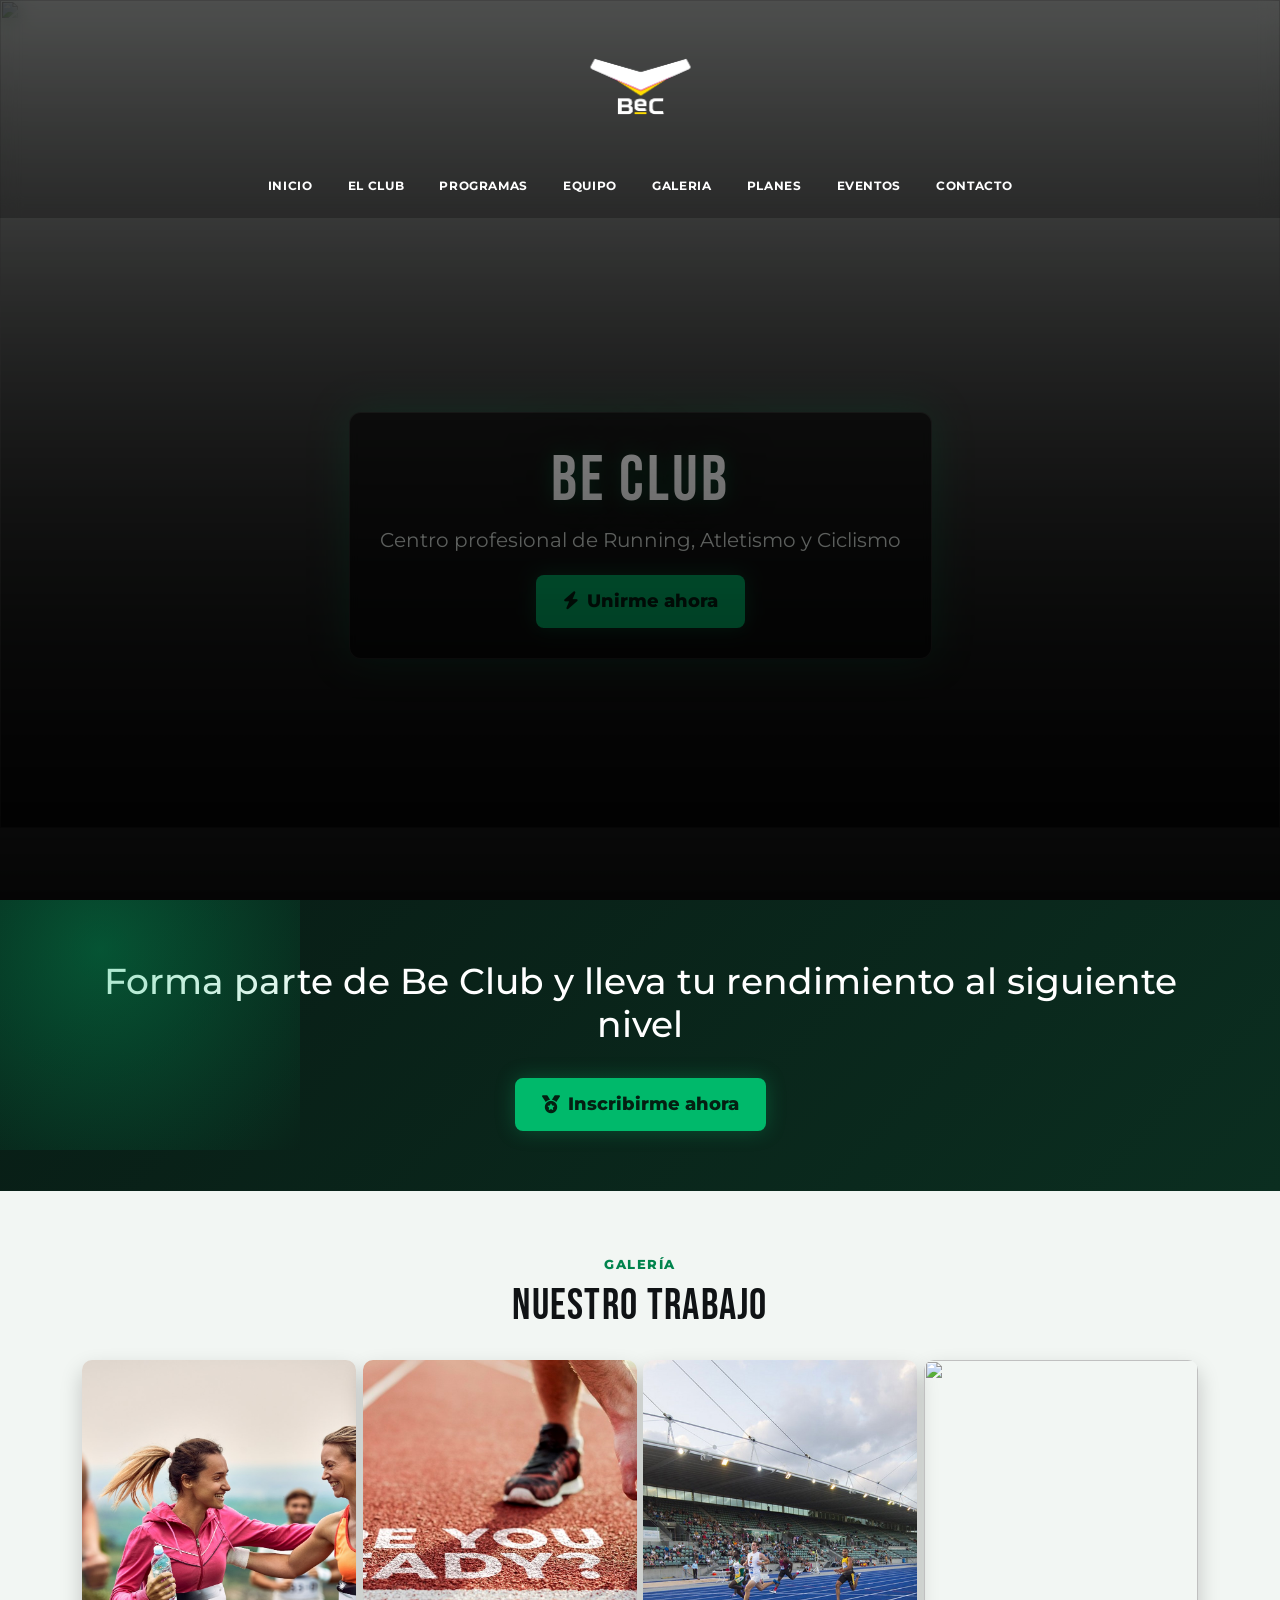
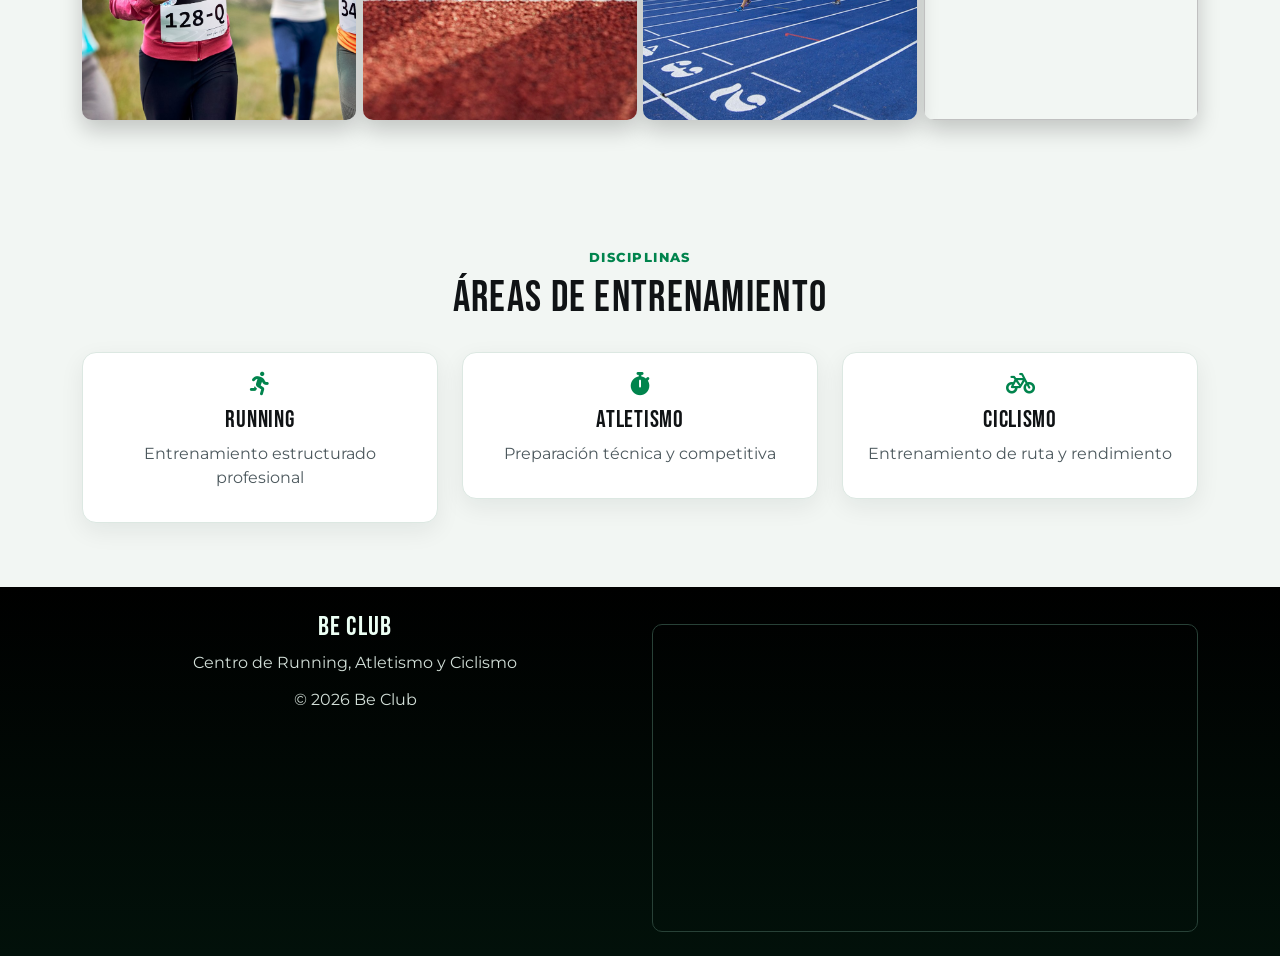
==== commit 9d0eea89: "n" ====
--- a/index.html
+++ b/index.html
@@ -19,7 +19,7 @@
 
 <link rel="stylesheet" href="https://cdnjs.cloudflare.com/ajax/libs/font-awesome/6.5.2/css/all.min.css">
 
-<link rel="stylesheet" href="style1.css">
+<link rel="stylesheet" href="style1.css?v=20260304">
 <link rel="stylesheet" href="elite.css">
 <link rel="stylesheet" href="ultra-elite.css">
 
@@ -141,16 +141,23 @@
 <body>
 
 <header class="navbar">
-    <div class="logo">
-        <a href="index.html"><img src="img/Logo_Final_BeClub-03.png" alt="Be Club"></a>
-    </div>
-    <nav class="menu">
+    <div class="nav-top">
+        <div class="logo">
+            <a href="index.html"><img src="img/Logo_Final_BeClub-03.png" alt="Be Club"></a>
+        </div>
+        <button class="menu-toggle" type="button" aria-label="Abrir menu" aria-expanded="false" aria-controls="site-menu">
+            <span></span>
+            <span></span>
+            <span></span>
+        </button>
+    </div>
+    <nav class="menu" id="site-menu">
         <ul>
             <li><a href="index.html">Inicio</a></li>
             <li><a href="info_club.html">El Club</a></li>
-            <li><a href="servicios.html">Programas</a></li> 
+            <li><a href="servicios.html">Programas</a></li>
             <li><a href="instructores.html">Equipo</a></li>
-            <li><a href="galeria.html">Galería</a></li>
+            <li><a href="galeria.html">Galeria</a></li>
             <li><a href="planes.html">Planes</a></li>
             <li><a href="eventos.html">Eventos</a></li>
             <li><a href="formularios/formulario.html">Contacto</a></li>
@@ -334,5 +341,8 @@
 
 </script>
 
+<script src="navbar-mobile.js?v=20260304"></script>
+
 </body>
 </html>
+
